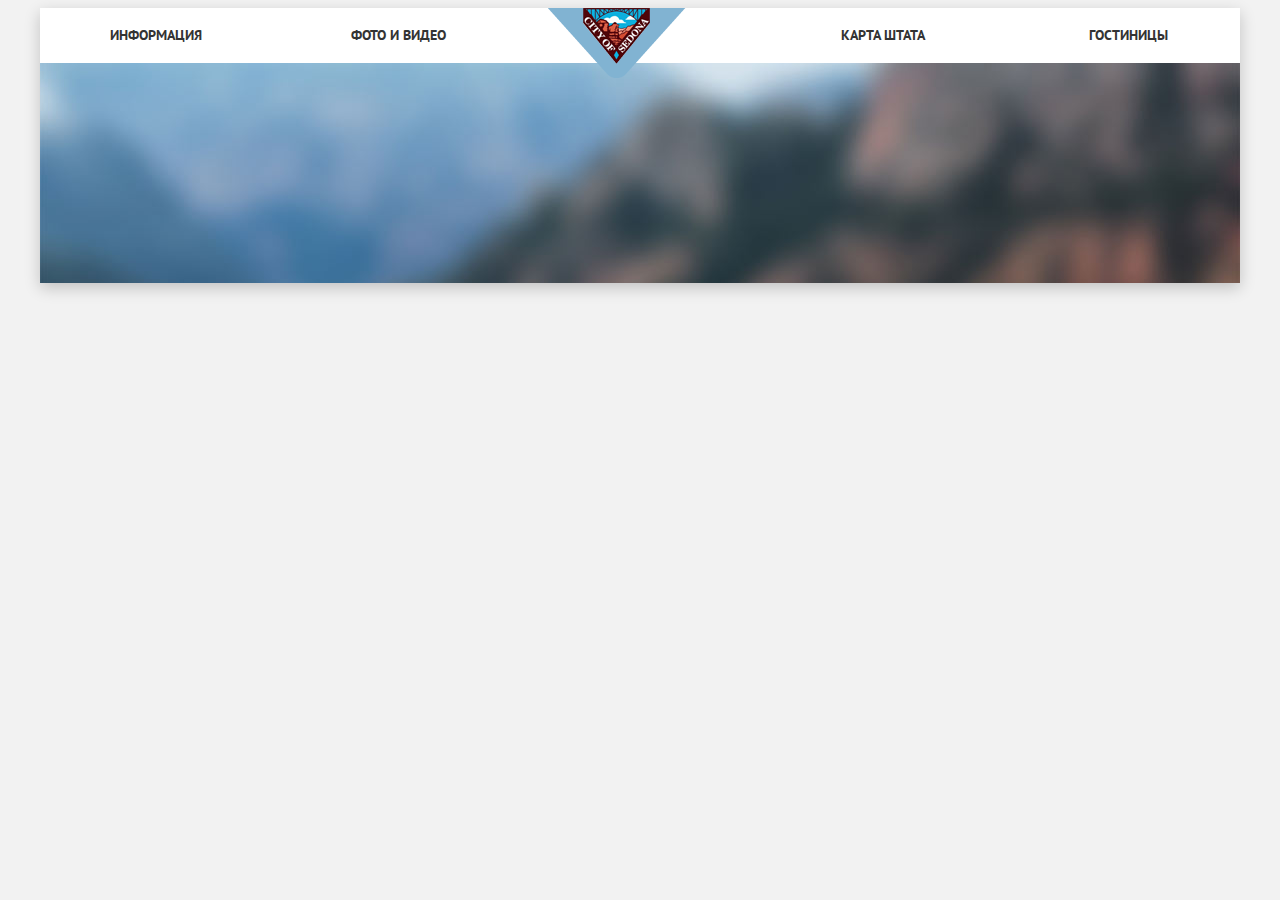
==== catalog.html @ 6a770016 "start of the second page" ====
<!DOCTYPE html>
<html lang="en">
<head>
    <meta charset="UTF-8">
    <title>Document</title>
    <link href="https://fonts.googleapis.com/css?family=PT+Sans" rel="stylesheet">
    <link rel="stylesheet" href="https://necolas.github.io/normalize.css/8.0.1/normalize.css">
    <link rel="stylesheet" href="css/style.css">
</head>
<body class="inner">
    <div class="main-wrapper">
     <header class="main-header">
        <nav class="main-navigation">
            <div class="main-logo">
            <a class="main-header-logo">
            <img src="img/logo.png" alt="logo" width="138px" height="70px">
            </a>
            </div>
        </nav>
            <ul class="main-menu">
                <li class="information"><a href="#">Информация</li></a>
                <li class="photo-and-video"><a href="#">Фото и видео</li></a>
                <li class="map"><a href="#">Карта штата</li></a>
                <li class="hotels"><a href="#">Гостиницы</li></a>
            </ul>
        </header>
        
        <div class="main">
            <h1 class="visually-hidden">Выберите отель</h1>
            <div class="wrapper-inner">
                <section class="filters">
                    <h2 class="visually-hidden">Фильтр гостиниц</h2>
                    <form class="form-filters" method="GET">
                        <div class="filter-column"></div>
                    </form>
                </section>
            </div>
        </div>

    </div>
</body>
</html>
---- css/style.css ----
body {
    padding: 0;

    font-family: 'PT Sans', Arial, sans-serif;
    font-size: 14px;
    line-height: 21px;
    color: #000000;
    text-transform: uppercase;
    text-align: center;
  
    background-color: #f2f2f2
  }
  
  img {
    max-width: 100%;
    height: auto;
  }
  
  a { 
    text-decoration: none;
    color: #333333;
  }

.visually-hidden:not(:focus):not(:active),
input[type="checkbox"].visually-hidden,
input[type="radio"].visually-hidden {
  position: absolute;

  width: 1px;
  height: 1px;
  margin: -1px;
  border: 0;
  padding: 0;

  white-space: nowrap;

  -webkit-clip-path: inset(100%);

  clip-path: inset(100%);
  clip: rect(0 0 0 0);
  overflow: hidden;
}

.main-wrapper {
    width: 1200px;
  margin: 0 auto;
  padding: 0;

  background-color: white;
  -webkit-box-shadow: 0px 5px 15px 0 rgba(0, 1, 1, 0.2);
  box-shadow: 0px 5px 15px 0 rgba(0, 1, 1, 0.2);
}
.main-navigation {
    position: relative;
}
.main-header {
    width: 1200px;
    height: 55px;
    background-color: #ffffff;
    
}
.main-logo {
    position: absolute;
    right: 554px;
    top:  0px;
    z-index: 1;
}

.main-menu {
    display:flex;
    align-items: center;
    height: 55px;
    justify-content: space-between;
    flex-direction: row;
    list-style: none;
    font-weight: bold;
    decoration: none;
    margin: 0px;
    
   

}
.main-menu li {
    width: 228px;
}

li {
    display: block;
}

.information,
.photo-and-video {
    text-align: left;
}
.map,
.hotels {
   text-align: right;
}
.hotels {
    padding-right: 72px;
}
.photo-and-video {
    padding-right: 104px;
}
.information {
    padding-left: 30px;
}
.map {
    padding-right: 2px;
}
.welcome-wrapper {
    position: relative;
    display: flex;
    flex-direction: column;
    background-repeat: no-repeat;
    justify-content: flex-end;
    flex-wrap: wrap;
    padding: 0;
    
    margin: 0;
    
    width: auto;
    height: 509px;
    background-image: url("../847385-sedona-master/img/polygon.svg"), url("../img/maintext.png"), url("../img/background photo.jpg");
    background-position: 0 452px, center 75px, 0 -80px;
    background-color: #ffffff; 
}

.description {
    background-color: #ffffff;
    padding: 0;
    margin: 0;
    width: 1200px;
    position: center;
    padding-top: 45px;
}
.welcome-text {
    display: block;
    font-size: 21px;
    font-weight: bold;
    line-height: 26px;
    text-transform: uppercase;
}
.text {
    font-size: 14px;
    line-height: 26px;
}
.recreation {
    display: flex;
    height: 260px;
    margin-top: 45px;
}
.recreation-text {
    width: 400px;
    height: 260px;
    background-color: #81b3d2;
    color: #ffffff;
}
.advantages-title {
    font-size: 21px;
    line-height: 21px;
    padding-top: 25px;
    font-weight: bold;
}
.advantages-text {
    font-size: 14px;
    line-height: 21px;
}
.advantages-item-title {
    font-size: 21px;
    line-height: 21px;
    font-weight: bold;
    color: black;
}

.advantages-list {
    font-size: 21px;
    line-height: 21px;
    display: flex;
    justify-content: space-around;
    padding-top: 40px;
    
}
.devil-bridge {
    display: flex;
    height: 260px;
}
.advantages-second-list {
    font-size: 21px;
    line-height: 21px;
    display: flex;
    justify-content: space-around;
    background-color: #eeeeee;
    margin: 0;
    height: 255px;
    align-items: center;
}
.order-bold {
    font-size: 30px;
    line-height: 36px;

}
.order-info {
    padding-top: 60px;
}
.btn-order {
    display: block;
    font-size: 21px;
    line-height: 26px;
    color: #ffffff;
    font-weight: bold;
    width: 568px;
    background-color: #766357;
    padding: 28px 0px;
    margin: auto;
    margin-top: 50px;
}
.search {
    display: none;
    position: absolute;
    z-index: 2;
    top: 427;
    left: calc(50% - 284px);

    width: 458px;
    padding: 55px;
    padding-top: 65px;
    margin: 0;
    text-align: left;
    background-color: #ffffff;
    box-shadow: 0px 7px 15px 0 rgba(0, 1, 1, 0.15);
}
.search-show {
    display: block;
}
.select-area {
    position: relative;
    flex-grow: 1;
    background-color: #f2f2f2;
    border-style: none;
}
.adults, 
.childs {
    display: flex;
    margin-left:15px;
    width: 115px;
    height: 40px;
    align-items: center;
    text-align: center;
  }
  .number-column {
      display: flex;
      justify-content: space-between;
  }
  .date-select,
  .number-select {
      display: flex;
      justify-content: space-between;
      align-items: baseline;
  }
  .date-select input,
  .number-select input {
      padding: 10px 0;
      color: #000000;
      font-weight: bold;
      text-transform: uppercase;
      background-color: #f2f2f2;
      border: 2px solid #f2f2f2;
  }
  .search label{
    padding:0;
    margin:0;
    padding-right: 24px;

    color: #000000;
    font-weight: bold;
    line-height: 26px;
  }
  .number-select input {
    width: 114px;
    padding-left: 15px;
    text-align:left;
    height: 38px;
  }
   
   .childs input,
   .adults input {
    width: 20%;
    height: 35%;
    margin-left: 1px;
   }
  .calendar {
      border-style: none;
      background-color: inherit;
      position: absolute;
      top: 15%;
      left: 90%;
  }
  
  #departure-date {
    padding: 5px;
    height: 60%;
    width: 80%
  }
  #arrival-date {
      padding: 5px;
      height: 60%;
      width: 80%;
  }

  .select-area {
      height: 40px;
      margin-top: auto;
  }
  
  
  .btn-search {
    background-color: #81b3d2;
    width: 458px;
    height: 55px;
    border: inherit;
    font-size: 14px;
    line-height: 24px;
    font-size: 21px;
    line-height: 26px;
    font-weight: bold;
    color: #ffffff;
    text-transform: uppercase;
    margin-top: 55px;
  }

  button[name="number-plus"],
  button[name="number-minus"] {
    border: none;
    outline: none;
    background-color: #f2f2f2;
  }
  .date-select input,
   {
      width: 80%;
      height: 60%;
      
  }
  .number-minus::before {
      content: "";
      position: absolute;
      width: 3px;
      height: 11px;
      background-color: #b5b5b5;
      transform: rotate(90deg);  
      top: 15px;
      left: 15px;
  }
  .number-plus::before {
    content: "";
      position: absolute;
      width: 3px;
      height: 11px;
      background-color: #b5b5b5;
  }
  .number-plus::after {
    content: "";
      position: absolute;
      width: 3px;
      height: 11px;
      background-color: #b5b5b5;
      transform: rotate(90deg);
      
  }
  .number-plus {
      position: absolute;
      top: 1px;
     right: 1px;
      
  }

label.people,
label.labels {
    padding-top: 7px;
}
p.select-area.adults {
    margin-left: 19px;
}


.number-select button {
    width: 34px;
    height: 28px;
    margin: 0;
    padding: 0;
    font-size: 0;
    cursor: pointer;    
}
.peopel {
    padding-right: 10px;
}
input::placeholder{
    color: #000000;
    font-weight: bold;
    text-transform: uppercase;
}
button[name="number-plus"]:hover::before,
button[name="number-plus"]:hover::after,
button[name="number-plus"]:focus::before,
button[name="number-plus"]:focus::after,
button[name="number-minus"]:hover::before,
button[name="number-minus"]:focus::before{
  background-color: #000000;
}
button[name="number-plus"]:active::before,
button[name="number-plus"]:active::after,
button[name="number-minus"]:active::before{
  background-color: #81b3d2;
}
.google-map {
    padding: 0;
    margin: 0;
}
.footer-left {
    color: #000000;
    font-size: 21px;
    line-height: 26px;
    font-weight: bold;
    text-transform: uppercase;
    margin-top: 70px;
    padding-left: 135px;
    display: flex;
}
.footer-social {
    display: flex;


}
.twitter {
    background-image: url(../img/t.svg);
    background-repeat: no-repeat;
    background-position: center;
    width: 17px;
    height: 15px;
}
.facebook {
    background-image: url(../img/fb-icon.svg);
    background-repeat: no-repeat;
    background-position: center;
    width: 12px;
    height: 22px;
}
.youtube {
    background-image: url(../img/youtube.svg);
    background-repeat: no-repeat;
    background-position: center;
    width: 20px;
    height: 16px;
}
.social-btn {
    content: "";
    width: 46px;
    height: 48px;
    background-color: #81b3d2;
    display: flex;
    align-items: center;
    justify-content: center;
}
.footer-center ul {
    display: flex;
    justify-content: space-between;
    flex-wrap: wrap;
    align-items: center;
    width: 154px;
    padding-top: 36px;
    margin: 0;
}
.footer-center {
    display: flex;
    margin-left: 220px
}
.footer-right {
    color: #000000;
    font-size: 21px;
    line-height: 26px;
    font-weight: bold;
    text-transform: uppercase;
    margin-top: 65px;
    margin-left: 220px;
    display: flex;

}
.main-footer {
    display: flex;
    padding: 0;
    margin: 0;
    height: 120px;
}
.wrapper-inner {
    background-image: url(../img/background-inner.jpg);
    background-repeat: no-repeat;
    height: 220px;
    width: 100%;

}
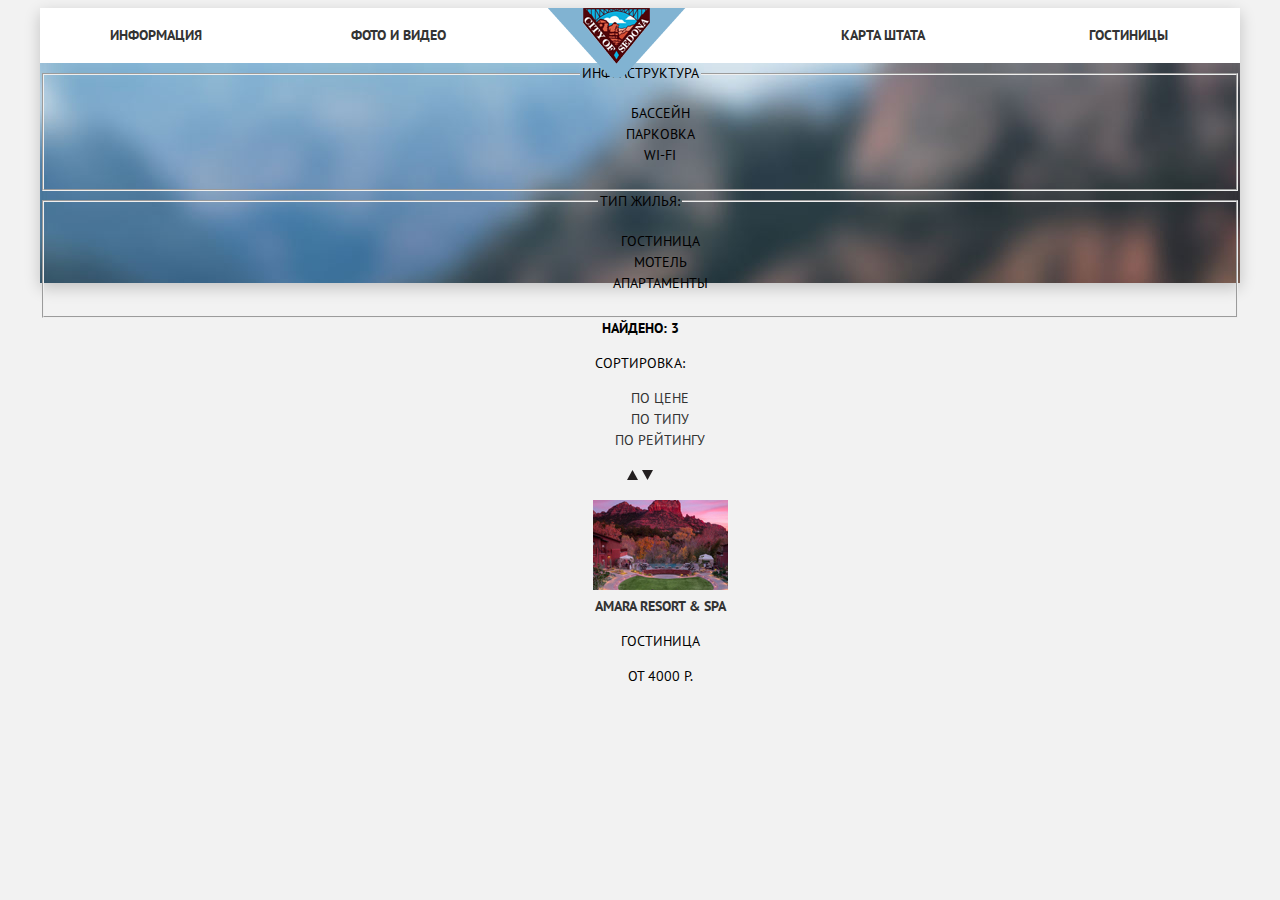
==== commit 7e3614e5: "first hotel markup" ====
--- a/catalog.html
+++ b/catalog.html
@@ -31,7 +31,100 @@
                 <section class="filters">
                     <h2 class="visually-hidden">Фильтр гостиниц</h2>
                     <form class="form-filters" method="GET">
-                        <div class="filter-column"></div>
+                        <div class="filter-column">
+                        <fieldset>
+                            <legend>Инфраструктура</legend>
+                            <ul class="filter-list">
+                                <li class="filter-option">
+                                    <label class="login-checkbox">
+                                        <input type="checkbox" class="visually-hidden" name="pool" checked>
+                                        <span class="checkbox-indicator"></span>
+                                        Бассейн
+                                    </label>
+                                </li>
+                                <li class="filter-option">
+                                    <label class="login-checkbox">
+                                        <input type="checkbox" class="visually-hidden" name="parcking">
+                                        <span class="checkbox-indicator"></span>
+                                        Парковка
+                                    </label>
+                                </li>
+                                <li class="filter-option">
+                                    <label class="login-checkbox">
+                                        <input type="checkbox" class="visually-hidden" name="wifi">
+                                        <span class="checkbox-indicator"></span>
+                                        Wi-Fi
+                                    </label>
+                                </li>
+                            </ul>
+                        </fieldset>
+
+                        <fieldset>
+                            <legend>Тип жилья:</legend>
+                                <ul class="filter-list">
+                                    <li class="filter-option">
+                                    <label class="login-checkbox">
+                                        <input type="checkbox" class="visually-hidden" name="item" checked>
+                                        <span class="checkbox-indicator"></span>
+                                        Гостиница
+                                    </label>
+                                </li>
+                                <li class="filter-option">
+                                    <label class="login-checkbox">
+                                        <input type="checkbox" class="visually-hidden" name="motel" checked>
+                                        <span class="checkbox-indicator"></span>
+                                        Мотель
+                                    </label>
+                                </li>
+                                <li class="filter-option">
+                                    <label class="login-checkbox">
+                                        <input type="checkbox" class="visually-hidden" name="aparment" checked>
+                                        <span class="checkbox-indicator"></span>
+                                        Апартаменты
+                                    </label>
+                                </li>
+                                </ul>
+                            
+                        </fieldset>
+                    </div>
+                    <section class="sorting">
+                        <h2 class="visually-hidden">Сортировка выбранных гостиниц</h2>
+                        <div class="sorting-column">
+                            <b>Найдено: 3</b>
+                        </div>
+                        <div class="sorting-column">
+                            <p>Сортировка:</p>
+                                <ul>
+                                    <li><a href="#" class="sorting-link" current>По цене</a></li>
+                                    <li><a href="#" class="sorting-link">По типу</a></li>
+                                    <li><a href="#" class="sorting-link">По рейтингу</a></li>
+                                </ul>    
+                        </div>
+                        <div class="sorting-column arrows">
+                            <a href="#" class="arrow-up"><span class="visually-hidden">Вверх</span>
+                            <svg xmlns="http://www.w3.org/2000/svg" width="11" height="10" viewBox="0 0 11 10"><path fill="#231F20" d="M5.5 0L0 10h11z"/></svg></a>
+                            <a href="#" class="arrow-down current"><span class="visually-hidden">Вниз</span>
+                            <svg xmlns="http://www.w3.org/2000/svg" width="11" height="10" viewBox="0 0 11 10"><path fill="#231F20" d="M5.5 10L0 0h11"/></svg></a>
+                        </div>
+                    </section>
+                    <section class="item-list">
+                        <h2 class="visually-hidden">Подходящие отели</h2>
+                        <ul>
+                            <li class="item">
+                                <img class ="item-img" src="img/amara.jpg" alt="Amara Resort & Spa" width="135px" height="90px">
+                                <div class="item-block">
+                                    <div class="info">
+                                        <a href="/amara" class="item-name"><b>Amara Resort & Spa</b></a>
+                                        <div class="item-row">
+                                            <p class="item-type">Гостиница</p>
+                                            <p class="item-price">От 4000 Р.</p>
+                                        </div>
+                                    </div>
+                                    
+                                </div>
+                            </li>
+                        </ul>
+                    </section>
                     </form>
                 </section>
             </div>
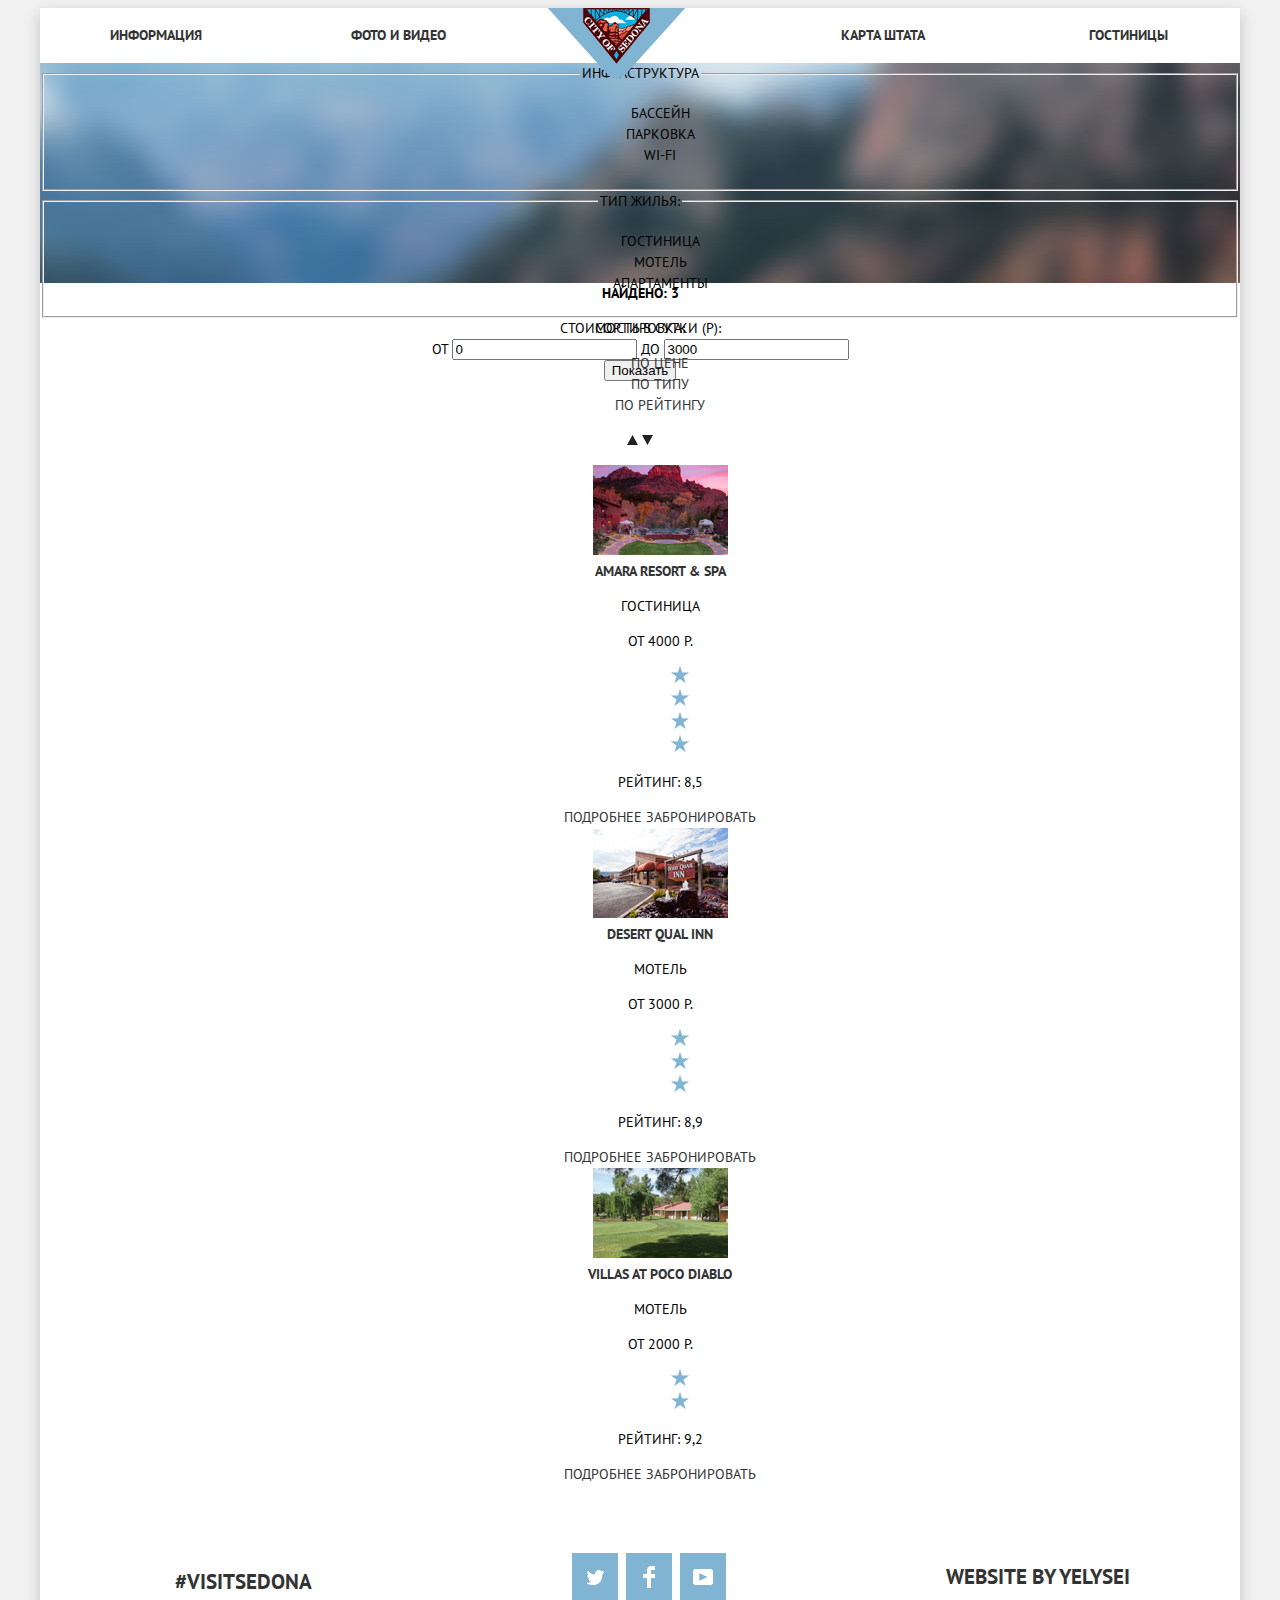
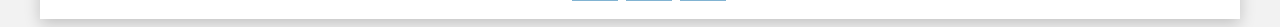
==== commit a95955d7: "markup end" ====
--- a/catalog.html
+++ b/catalog.html
@@ -25,7 +25,7 @@
             </ul>
         </header>
         
-        <div class="main">
+        <main>
             <h1 class="visually-hidden">Выберите отель</h1>
             <div class="wrapper-inner">
                 <section class="filters">
@@ -87,6 +87,26 @@
                             
                         </fieldset>
                     </div>
+
+                    <div class="filter-range">
+                        <div class="filter-range-title">Стоимость в сутки (р):</div>
+                        <div class="price-controls">
+                            <label class="min-price">от <input type="text" name="min-price" value="0"></label>
+                            <label class="max-price">до <input type="text" name="max-price" value="3000"></label>
+                        </div>
+                        <div class="rage-controls">
+                            <div class="scale">
+                                <div class="bar"></div>
+                            </div>
+                            <div class="range-toggle range-toggle-min"></div>
+                            <div class="range-toggle range-toggle-max"></div>
+                        </div>
+                        <button class="btn-transparent" type="submit">Показать</button>
+                    </div>
+                    </form>
+                    </section>
+                      </div>
+
                     <section class="sorting">
                         <h2 class="visually-hidden">Сортировка выбранных гостиниц</h2>
                         <div class="sorting-column">
@@ -120,16 +140,105 @@
                                             <p class="item-price">От 4000 Р.</p>
                                         </div>
                                     </div>
-                                    
+                                    <div class="rating">
+                                        <div class="item-stars">
+                                            <span class="visually-hidden">4 звезды</span>
+                                            <ul class="stars">
+                                                <li><img src="img/star.svg" width="18" height="17" alt="звезда"></li>
+                                                <li><img src="img/star.svg" width="18" height="17" alt="звезда"></li>
+                                                <li><img src="img/star.svg" width="18" height="17" alt="звезда"></li>
+                                                <li><img src="img/star.svg" width="18" height="17" alt="звезда"></li>
+                                            </ul>
+                                        </div>
+                                        <p class="item-racing">Рейтинг: 8,5</p>
+                                    </div>
+                                    <div class="btn">
+                                        <a href="more.html" class="btn-more">Подробнее</a>
+                                        <a href="book.html" class="btn-book">Забронировать</a>
+                                    </div>
+                                </div>
+                            </li>
+                            <li class="item">
+                                <img src="img/desert qual.jpg" width="135" height="90" alt="Desert Qual Inn">
+                                <div class="item-block">
+                                    <div class="info">
+                                        <a href="/desert" class="item-name"><b>Desert Qual Inn</b></a>
+                                        <div class="item-row">
+                                            <p class="item-type">Мотель</p>
+                                            <p class="item-price">От 3000 Р.</p>
+                                        </div>
+                                    </div>
+                                    <div class="rating">
+                                        <div class="item-stars">
+                                            <div class="visually-hidden">3 звезды</div>
+                                            <ul class="stars">
+                                                <li><img src="img/star.svg" width="18" height="17" alt="звезда"></li>
+                                                <li><img src="img/star.svg" width="18" height="17" alt="звезда"></li>
+                                                <li><img src="img/star.svg" width="18" height="17" alt="звезда"></li>
+                                            </ul>
+                                        </div>
+                                        <p class="item-racing">Рейтинг: 8,9</p>
+                                    </div>
+                                    <div class="btn">
+                                        <a href="more.html" class="btn-more">Подробнее</a>
+                                        <a href="book.html" class="btn-book">Забронировать</a>
+                                    </div>
+                                </div>
+                            </li>
+                            <li class="item">
+                                <img src="img/villas.jpg" width="135" height="90" alt="Villas at Poco Diablo">
+                                <div class="item-block">
+                                    <div class="info">
+                                        <a href="/villas" class="item-name"><b>Villas at Poco Diablo</b></a>
+                                        <div class="item-row">
+                                            <p class="item-type">Мотель</p>
+                                            <p class="item-price">От 2000 Р.</p>
+                                        </div>
+                                    </div>
+                                    <div class="rating">
+                                        <div class="item-stars">
+                                            <div class="visually-hidden">2 звезды</div>
+                                            <ul class="stars">
+                                                <li><img src="img/star.svg" width="18" height="17" alt="звезда"></li>
+                                                <li><img src="img/star.svg" width="18" height="17" alt="звезда"></li>
+                                            </ul>
+                                        </div>
+                                        <p class="item-racing">Рейтинг: 9,2</p>
+                                    </div>
+                                    <div class="btn">
+                                        <a href="more.html" class="btn-more">Подробнее</a>
+                                        <a href="book.html" class="btn-book">Забронировать</a>
+                                    </div>
                                 </div>
                             </li>
                         </ul>
                     </section>
-                    </form>
-                </section>
+                </main>
+
+                <footer class="page-footer">
+                <!-- <div class="google-map">
+                    <iframe src="https://www.google.com/maps/embed?pb=!1m14!1m8!1m3!1d104770.35512980411!2d-111.795138!3d34.854378!3m2!1i1024!2i768!4f13.1!3m3!1m2!1s0x872da132f942b00d%3A0x5548c523fa6c8efd!2z0KHQtdC00L7QvdCwLCDQkNGA0LjQt9C-0L3QsCA4NjMzNiwg0KHQqNCQ!5e0!3m2!1sru!2ses!4v1546895757241" width="1200" height="450" frameborder="0" style="border:0" allowfullscreen></iframe>
+                </div> -->
+                <div class="main-footer">
+                <div class="footer-left footer">
+                    <a href="visitsedona.html">#visitsedona</a>
+                </div>
+                <div class="footer-center footer">
+                   <ul class="footer-social">
+                       <a href="https://twitter.com"><li class="social-btn twitter"><span class="visually-hidden">Twitter</span></li> </a>
+                       <a href="https://facebook.com"><li class="social-btn facebook"><span class="visually-hidden">Facebook</span></li></a>
+                       <a href="https://youtube.com"><li class="social-btn youtube"><span class="visually-hidden">Youtube</span></li></a>
+                   </ul>
+                </div>
+                <div class="footer-right footer">
+                    <a href="https://web.telegram.org/#/im?p=@Vendetta0609">Website by Yelysei</a>
+                   
+        
+                </div>
             </div>
-        </div>
+            </footer>
 
     </div>
+    <script src="js/script.js"></script>
 </body>
 </html>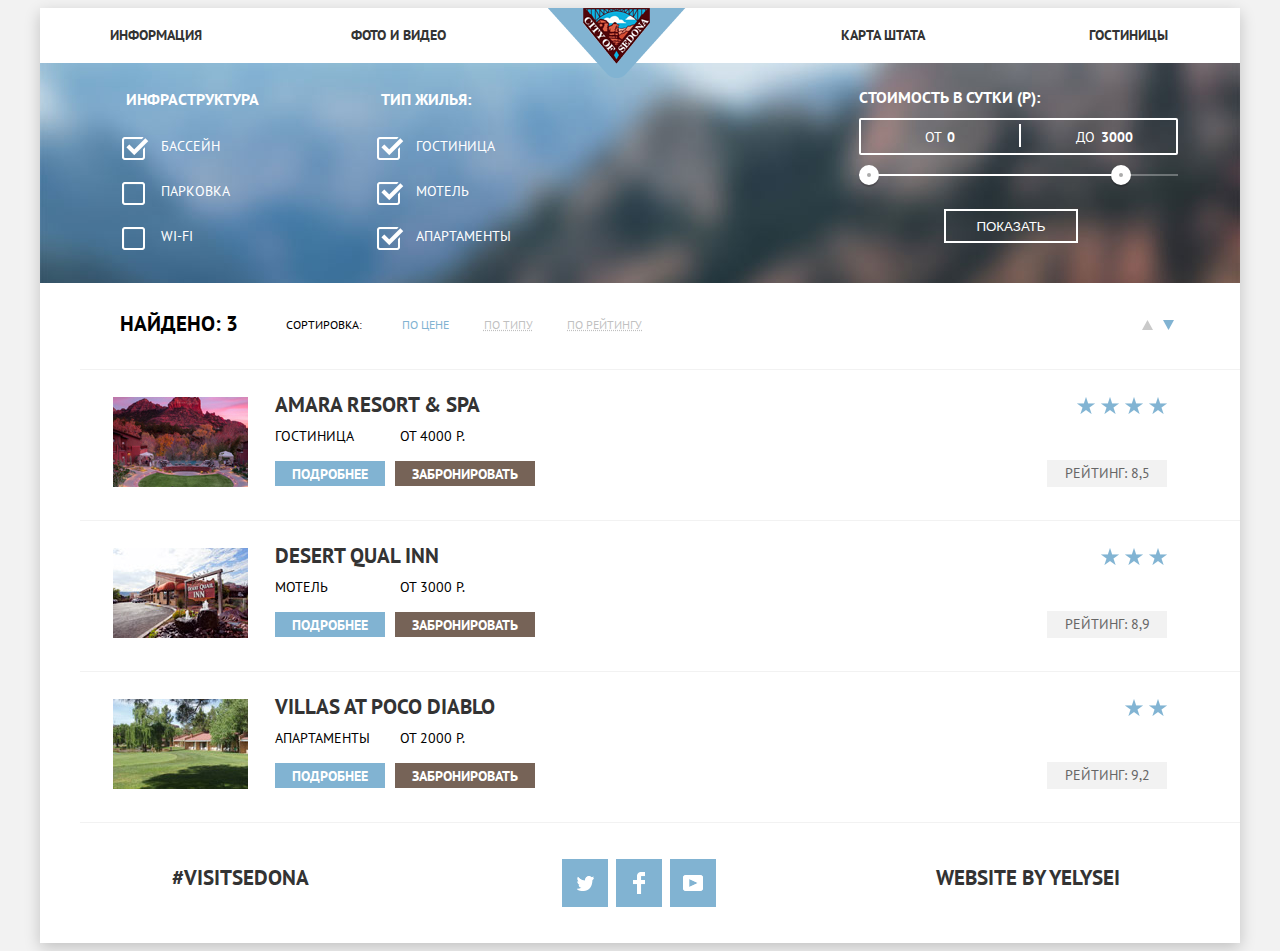
==== commit 51d12a03: "project end (I hope)" ====
--- a/catalog.html
+++ b/catalog.html
@@ -91,10 +91,10 @@
                     <div class="filter-range">
                         <div class="filter-range-title">Стоимость в сутки (р):</div>
                         <div class="price-controls">
-                            <label class="min-price">от <input type="text" name="min-price" value="0"></label>
-                            <label class="max-price">до <input type="text" name="max-price" value="3000"></label>
-                        </div>
-                        <div class="rage-controls">
+                            <label class="min-price">от <input type="text" name="min-price" value placeholder="0"></label>
+                            <label class="max-price">до <input type="text" name="max-price" value placeholder="3000"></label>
+                        </div>
+                        <div class="range-controls">
                             <div class="scale">
                                 <div class="bar"></div>
                             </div>
@@ -109,17 +109,18 @@
 
                     <section class="sorting">
                         <h2 class="visually-hidden">Сортировка выбранных гостиниц</h2>
-                        <div class="sorting-column">
+                        <div class="sorting-column-title">
                             <b>Найдено: 3</b>
                         </div>
                         <div class="sorting-column">
                             <p>Сортировка:</p>
                                 <ul>
-                                    <li><a href="#" class="sorting-link" current>По цене</a></li>
+                                    <li><a href="#" class="sorting-link current">По цене</a></li>
                                     <li><a href="#" class="sorting-link">По типу</a></li>
                                     <li><a href="#" class="sorting-link">По рейтингу</a></li>
                                 </ul>    
                         </div>
+                    
                         <div class="sorting-column arrows">
                             <a href="#" class="arrow-up"><span class="visually-hidden">Вверх</span>
                             <svg xmlns="http://www.w3.org/2000/svg" width="11" height="10" viewBox="0 0 11 10"><path fill="#231F20" d="M5.5 0L0 10h11z"/></svg></a>
@@ -159,7 +160,7 @@
                                 </div>
                             </li>
                             <li class="item">
-                                <img src="img/desert qual.jpg" width="135" height="90" alt="Desert Qual Inn">
+                                <img class ="item-img" src="img/desert qual.jpg" width="135" height="90" alt="Desert Qual Inn">
                                 <div class="item-block">
                                     <div class="info">
                                         <a href="/desert" class="item-name"><b>Desert Qual Inn</b></a>
@@ -185,13 +186,13 @@
                                     </div>
                                 </div>
                             </li>
-                            <li class="item">
-                                <img src="img/villas.jpg" width="135" height="90" alt="Villas at Poco Diablo">
+                            <li class="item last">
+                                <img class ="item-img" src="img/villas.jpg" width="135" height="90" alt="Villas at Poco Diablo">
                                 <div class="item-block">
                                     <div class="info">
                                         <a href="/villas" class="item-name"><b>Villas at Poco Diablo</b></a>
                                         <div class="item-row">
-                                            <p class="item-type">Мотель</p>
+                                            <p class="item-type">Апартаменты</p>
                                             <p class="item-price">От 2000 Р.</p>
                                         </div>
                                     </div>
--- a/css/style.css
+++ b/css/style.css
@@ -13,7 +13,7 @@
   
   img {
     max-width: 100%;
-    height: auto;
+    
   }
   
   a { 
@@ -399,6 +399,11 @@
     font-weight: bold;
     text-transform: uppercase;
 }
+.price-controls input::placeholder {
+    color: #ffffff;
+    text-transform: uppercase;
+    font-weight: 14px;
+}
 button[name="number-plus"]:hover::before,
 button[name="number-plus"]:hover::after,
 button[name="number-plus"]:focus::before,
@@ -422,8 +427,8 @@
     line-height: 26px;
     font-weight: bold;
     text-transform: uppercase;
-    margin-top: 70px;
-    padding-left: 135px;
+    margin-top: 42px;
+    padding-left: 132px;
     display: flex;
 }
 .footer-social {
@@ -467,12 +472,11 @@
     flex-wrap: wrap;
     align-items: center;
     width: 154px;
-    padding-top: 36px;
     margin: 0;
 }
 .footer-center {
     display: flex;
-    margin-left: 220px
+    margin-left: 213px
 }
 .footer-right {
     color: #000000;
@@ -480,7 +484,7 @@
     line-height: 26px;
     font-weight: bold;
     text-transform: uppercase;
-    margin-top: 65px;
+    margin-top: 42px;
     margin-left: 220px;
     display: flex;
 
@@ -490,6 +494,13 @@
     padding: 0;
     margin: 0;
     height: 120px;
+}
+
+
+/*Разметка страницы каталога*/
+
+.inner main {
+    text-align: left;
 }
 .wrapper-inner {
     background-image: url(../img/background-inner.jpg);
@@ -498,3 +509,322 @@
     width: 100%;
 
 }
+.form-filters {
+    display: flex;
+    justify-content: space-between;
+    flex-wrap: wrap;
+    padding-left: 71px;
+    padding-top: 26px;
+    padding-right: 70px;
+    padding-bottom: 0px;
+    color: #ffffff;
+    font-size: 14px;
+    line-height: 21px;
+}
+.filter-list {
+    width: 230px;
+    padding: 0;
+    margin: 0;
+    padding-top: 9px;
+}
+.checkbox-indicator {
+    
+}
+.filter-list li {
+    padding: 12px;
+    padding-left: 37px;
+}
+.filters fieldset {
+    border: none;
+}
+.filters legend{
+    display: block;
+    margin-top:10px;
+
+    font-size: 16px;
+    font-weight: bold;
+  }
+  .login-checkbox {
+      position: relative;
+  }
+  .login-checkbox input[type="checkbox"] + .checkbox-indicator {
+      position: absolute;
+      top: 0;
+      left: -39px;
+      width: 23px;
+      height: 23px;
+      background-image: url("../img/checkbox-off.svg");
+      background-repeat: no-repeat;
+  }
+  .login-checkbox input[type="checkbox"]:focus + .checkbox-indicator {
+    background-image: url("../img/checkbox-off.svg");
+    background-repeat: no-repeat;
+  }
+
+  .login-checkbox input[type="checkbox"]:checked + .checkbox-indicator{
+    width: 27px;
+    background-image: url("../img/checkbox-on.svg");
+    background-repeat: no-repeat;
+  }
+
+  .login-checkbox input[type="checkbox"]:disabled + .checkbox-indicator{
+    width: 27px;
+    background-image: url("../img/checkbox-off.svg");
+    background-repeat: no-repeat;
+    opacity: 0.5;
+  }
+
+  .login-checkbox input[type="checkbox"]:disabled:checked + .checkbox-indicator{
+    width: 27px;
+    background-image: url("../img/checkbox-on.svg");
+    background-repeat: no-repeat;
+    opacity: 0.5;
+  }
+  .filter-option {
+      position: relative;
+  }
+  .filters li {
+      list-style: none;
+  }
+  .filter-column {
+      display: flex;
+      justify-content: space-between;
+      
+  }
+  .filter-range-title {
+      font-weight: bold;
+      font-size: 16px;
+      line-height: 21px;
+  }
+  .filter-range {
+      margin-right: -8px;
+      margin-top: -2px;
+  }
+  .price-controls input {
+    width: 50px;
+    margin: 0;
+    padding-top: 7px;
+
+    color: inherit;
+    font: inherit;
+
+    background: none;
+    border: none;
+  }
+  .price-controls {
+    position: relative;  
+    width: 315px;
+    height: 33px;
+    margin-bottom: 19px;
+    margin-top: 10px;
+    border: 2px solid #ffffff;
+    border-radius: 2px;
+  }
+  .price-controls::after {
+      content: "";
+      position: absolute;
+      top: 13%;
+      left: 50%;
+      width: 2px;
+      height: 23px;
+      background-color: #ffffff;
+  }
+  .min-price {
+      padding-left: 64px;
+  }
+  .max-price {
+      padding-left: 73px;
+  }
+  .bar {
+      width: 80%;
+      height: 2px;
+      background: #ffffff;
+  }
+  .scale {
+    height: 2px;
+    background: rgba(255, 255, 255, 0.3);
+  }
+  .range-toggle {
+    position: absolute;
+    top: -9px;
+
+    width: 4px;
+    height: 4px;
+
+    background: #ababab;
+    border: 8px solid #ffffff;
+    border-radius: 50%;
+    
+    box-shadow: 0 2px 1px 0 rgba(0, 1, 1, 0.2);
+    cursor: pointer;
+  }
+  .range-toggle-min {
+    left: 0;
+  }
+
+  .range-toggle-max {
+    left: 79%;
+  }
+  .range-controls {
+      position: relative;
+  }
+  .btn-transparent {
+    background: transparent;
+    border: 2px solid #ffffff;
+    border-radius: inherit;
+    width: 134px;
+    height: 34px;
+    margin-top: 33px;
+    margin-left: 85px;
+    color: #ffffff;
+    text-transform: uppercase;
+  }
+  .sorting-column-title {
+    display: flex;
+    margin-top: 28px;
+    font-size: 21px;
+    line-height: 26px;
+    margin-left: 80px;
+  }
+  .sorting-column {
+    display: flex;
+    margin-top: 21px;
+    margin-left: 48px;
+    font-size: 12px;
+    line-height: 18px;
+  }
+  .sorting-column ul {
+    display: flex;
+    justify-content: space-between;
+    width: 240px;
+  }
+  .sorting-column p {
+      display: flex;
+  }
+  .sorting {
+      display: flex;
+      height: 86px;
+      position: relative;
+  }
+  .arrow-down.current {
+    padding-left: 10px;
+    
+ }
+  .sorting-column.arrows {
+    position: absolute;
+    top: 13px;
+    right: 70px;
+    width: 28px;
+  }
+  .sorting-column .current path{
+      fill:#81b3d2;
+    }
+    .arrow-up path {
+        fill: rgb(202, 202, 202);
+    }
+    
+    .sorting-link {
+        opacity: 0.3;
+        text-decoration: underline;
+        text-decoration-style: dotted;
+        outline: none;
+    }
+    
+    .sorting-link:hover,
+    .sorting-link:focus {
+        color: #81b3d2;
+        opacity: 1;
+    }
+    .sorting-link:active{
+        color: #000000;
+        text-decoration: none;
+      }
+      .sorting-link.current {
+        color: #81b3d2;
+        text-decoration: none;
+        opacity: 1;
+    }
+    .item-list ul {
+        margin: 0;
+    }
+    li.item {
+        display: flex;
+        height: 150px;
+        border-top: 1px solid #f2f2f2;
+        position: relative;
+    }
+    .item-img {
+        padding-top: 27px;
+        padding-left: 33px;
+        margin-right: 27px;
+    }
+    .item-block {
+        display: flex;
+        width: 300px;
+        flex-wrap: wrap;
+        align-content: flex-start;
+    }
+    .info {
+        padding-top: 22px;
+    }
+    .item-name {
+        font-size: 21px;
+        line-height: 26px;
+        
+    }
+    .item.last {
+        border-bottom: 1px solid #f2f2f2;
+    }
+    .item-row {
+        display: flex;
+        justify-content: space-between;
+        width: 190px;
+    }
+    .item-type {
+        margin-top: 8px;
+    }
+    .item-price {
+        margin-top: 8px;
+    }
+    .item-stars {
+        margin-bottom: 40px;
+    }
+    .stars {
+        display: flex;
+        list-style: none;
+        padding: 0;
+        justify-content: flex-end;
+    }
+    .stars li {
+        padding: 0 0 0 6px;
+    }
+    .rating {
+        position: absolute;
+        top: 27px;
+        right: 73px;
+    }
+    .item-racing {
+        background-color: #f2f2f2;
+        color: #666666;
+        margin-left: 32px;
+        text-align: center;
+        padding: 3px 0 3px 0;
+        width: 120px;
+    }
+    .btn {
+        display: flex;
+        justify-content: space-between;
+        width: 260px;
+    }
+    .btn-more {
+        background-color: #81b3d2;
+        padding: 3px 17px 1px 17px;
+        color: #ffffff;
+        font-weight: bold;
+    }
+    .btn-book {
+        color: #ffffff;
+        font-weight: bold;
+        background-color: #766357;
+        padding: 3px 17px 1px 17px;
+    }
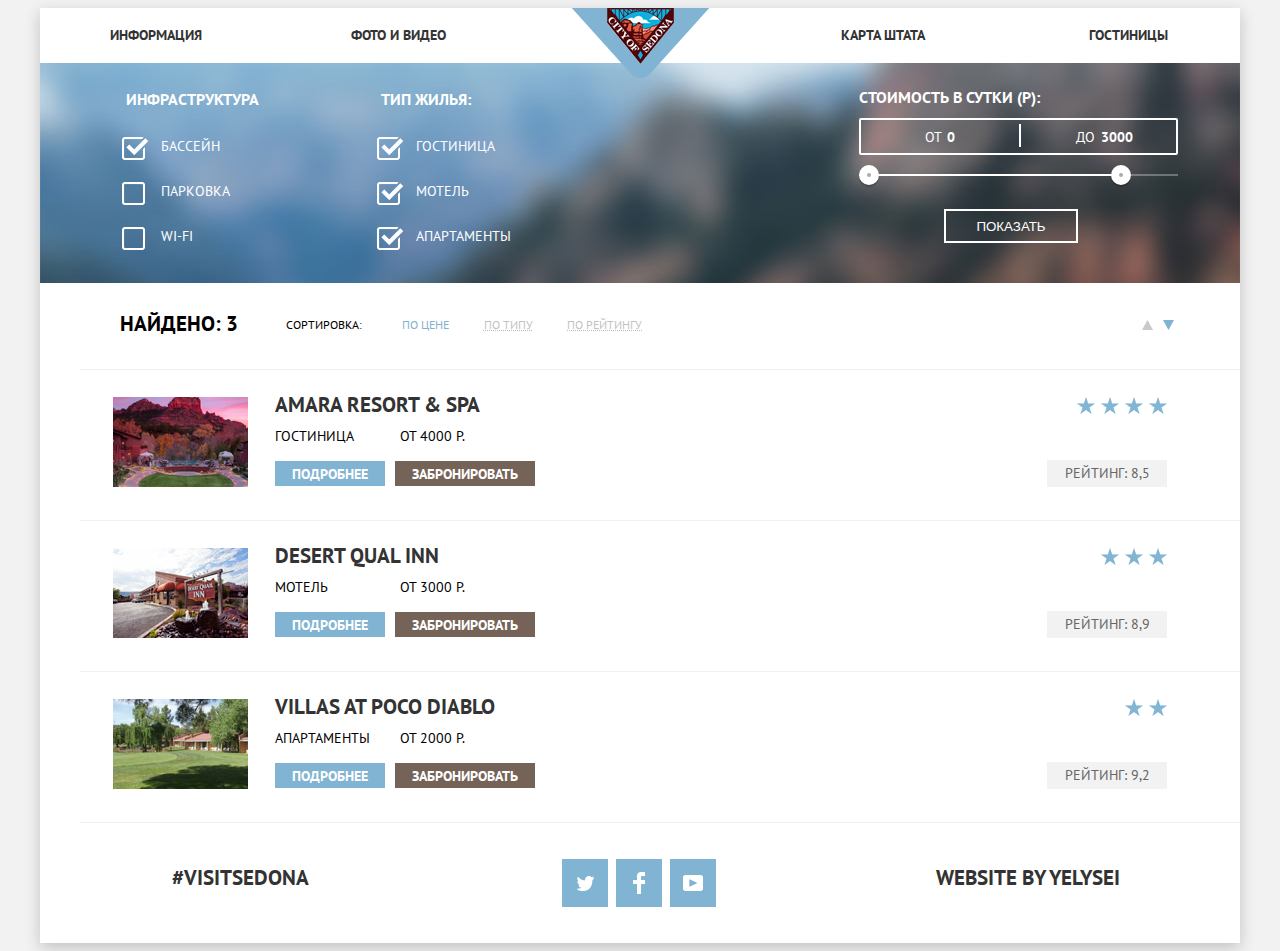
==== commit 5e561cbd: "last commit (100%)" ====
--- a/catalog.html
+++ b/catalog.html
@@ -18,7 +18,7 @@
             </div>
         </nav>
             <ul class="main-menu">
-                <li class="information"><a href="#">Информация</li></a>
+                <li class="information"><a href="index.html">Информация</a></li>
                 <li class="photo-and-video"><a href="#">Фото и видео</li></a>
                 <li class="map"><a href="#">Карта штата</li></a>
                 <li class="hotels"><a href="#">Гостиницы</li></a>
--- a/css/style.css
+++ b/css/style.css
@@ -61,7 +61,7 @@
 }
 .main-logo {
     position: absolute;
-    right: 554px;
+    right: 530px;
     top:  0px;
     z-index: 1;
 }
